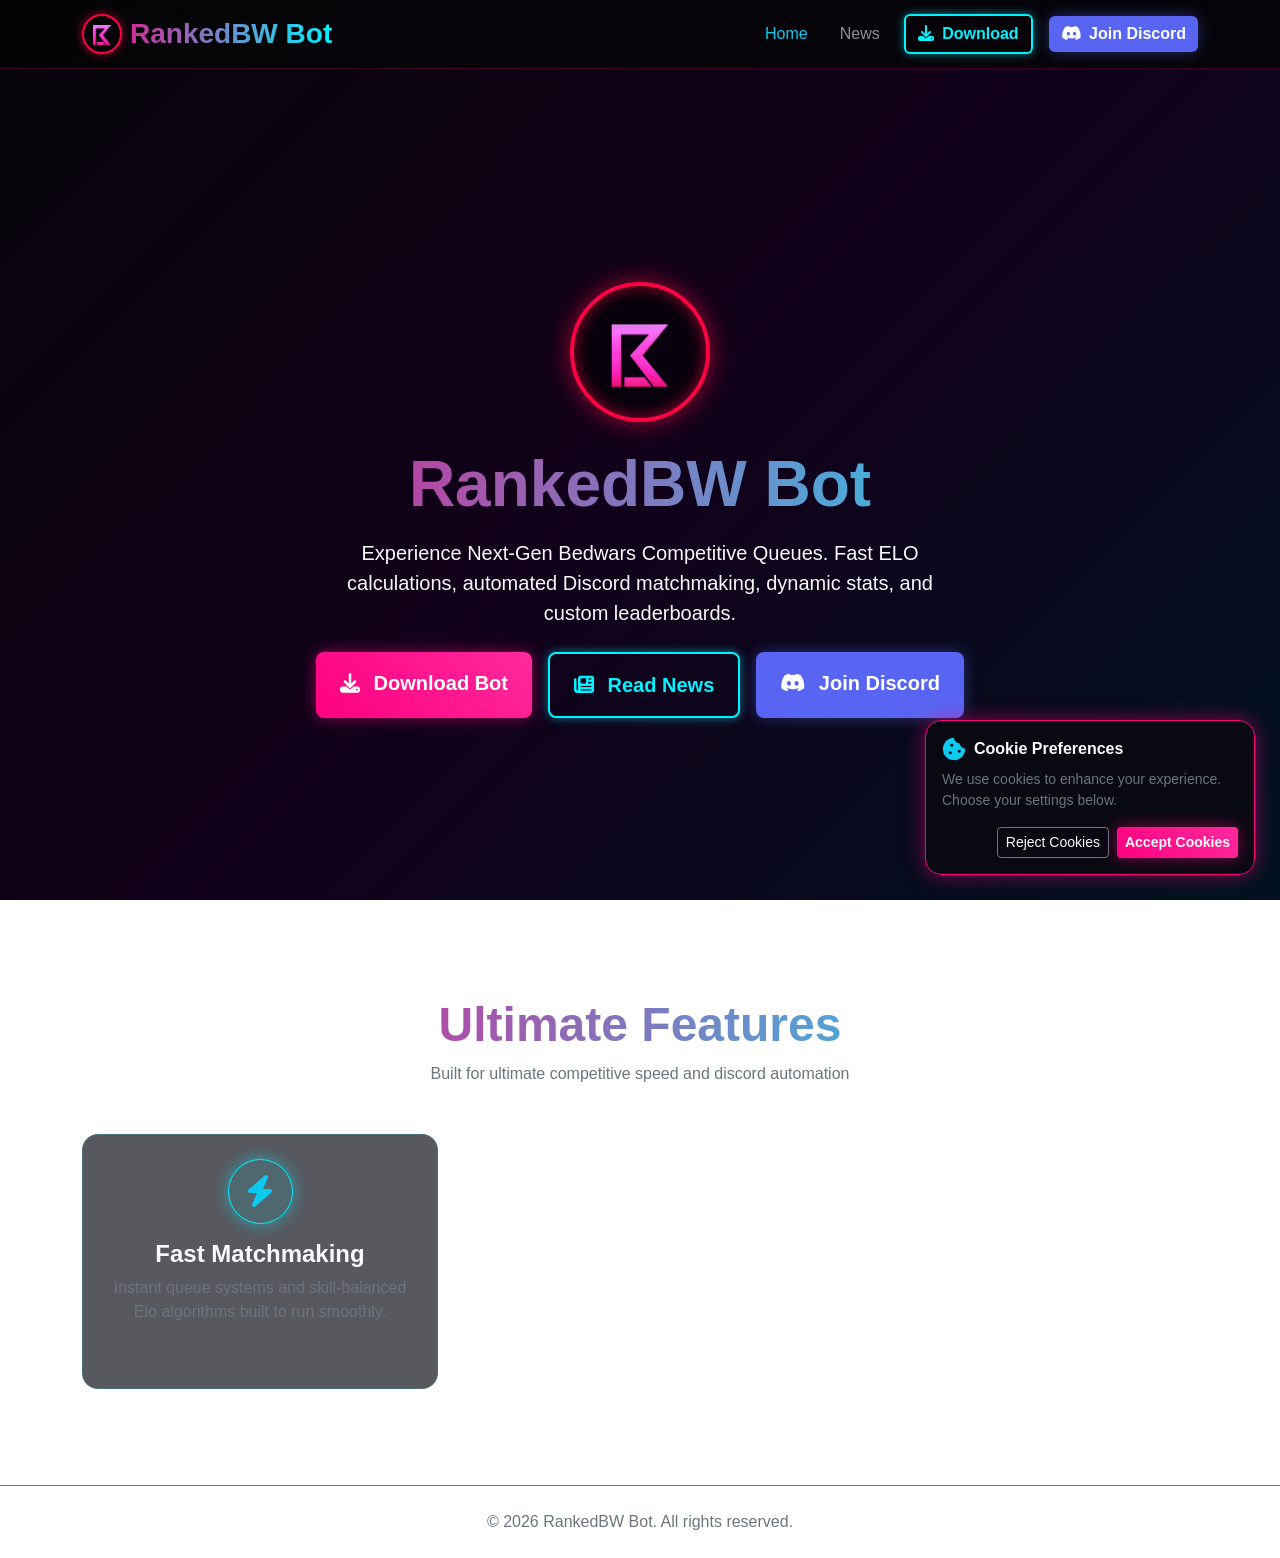
==== index.html @ e1373ba0 "Add files via upload" ====
<!DOCTYPE html>
<html lang="en">
<head>
    <meta charset="UTF-8">
    <meta name="viewport" content="width=device-width, initial-scale=1.0">
    <title>RankedBW Bot | Ultimate Bedwars Matchmaking</title>
    
    <!-- Favicon -->
    <link rel="shortcut icon" href="assets/image/favicon.ico" type="image/x-icon">
    
    <!-- Bootstrap 5 CSS -->
    <link href="https://cdn.jsdelivr.net/npm/bootstrap@5.3.2/dist/css/bootstrap.min.css" rel="stylesheet">
    <!-- Font Awesome Icons -->
    <link rel="stylesheet" href="https://cdnjs.cloudflare.com/ajax/libs/font-awesome/6.4.0/css/all.min.css">
    <!-- Custom CSS -->
    <link rel="stylesheet" href="assets/css/style.css">
</head>
<body>

    <!-- Navbar -->
    <nav class="navbar navbar-expand-lg navbar-dark fixed-top glass-nav">
        <div class="container">
            <a class="navbar-brand fw-bold fs-3 d-flex align-items-center gradient-text" href="index.html">
                <img src="assets/image/logo.png" alt="RankedBW Logo" class="nav-logo me-2">
                RankedBW Bot
            </a>
            <button class="navbar-toggler" type="button" data-bs-toggle="collapse" data-bs-target="#navbarNav">
                <span class="navbar-toggler-icon"></span>
            </button>
            <div class="collapse navbar-collapse" id="navbarNav">
                <ul class="navbar-nav ms-auto align-items-center">
                    <li class="nav-item me-3">
                        <a class="nav-link active text-info" href="index.html">Home</a>
                    </li>
                    <li class="nav-item me-3">
                        <a class="nav-link" href="news.html">News</a>
                    </li>
                    <li class="nav-item me-3">
                        <a class="btn btn-outline-aqua fw-bold" href="download.html">
                            <i class="fa-solid fa-download me-1"></i> Download
                        </a>
                    </li>
                    <li class="nav-item">
                        <a class="btn btn-discord fw-bold" href="https://discord.gg/k9mNxFaWwW" target="_blank">
                            <i class="fa-brands fa-discord me-1"></i> Join Discord
                        </a>
                    </li>
                </ul>
            </div>
        </div>
    </nav>

    <!-- Hero Section -->
    <header class="hero-section d-flex align-items-center">
        <div class="container text-center">
            
            <!-- Red Circle Wrapper around Logo -->
            <div class="red-circle-avatar floating-anim mb-4 animate-on-scroll">
                <img src="assets/image/logo.png" alt="RankedBW Avatar">
            </div>

            <h1 class="display-3 fw-bold mb-3 gradient-text animate-on-scroll">
                RankedBW Bot
            </h1>
            <p class="lead text-light mb-4 mx-auto animate-on-scroll" style="max-width: 650px;">
                Experience Next-Gen Bedwars Competitive Queues. Fast ELO calculations, automated Discord matchmaking, dynamic stats, and custom leaderboards.
            </p>
            <div class="d-flex justify-content-center gap-3 animate-on-scroll">
                <a href="download.html" class="btn btn-pink btn-lg fw-bold px-4 py-3">
                    <i class="fa-solid fa-download me-2"></i> Download Bot
                </a>
                <a href="news.html" class="btn btn-outline-aqua btn-lg fw-bold px-4 py-3">
                    <i class="fa-solid fa-newspaper me-2"></i> Read News
                </a>
                <a href="https://discord.gg/k9mNxFaWwW" target="_blank" class="btn btn-discord btn-lg fw-bold px-4 py-3">
                    <i class="fa-brands fa-discord me-2"></i> Join Discord
                </a>
            </div>
        </div>
    </header>

    <!-- Features Section -->
    <section class="py-5">
        <div class="container py-5">
            <div class="text-center mb-5 animate-on-scroll">
                <h2 class="fw-bold gradient-text display-5">Ultimate Features</h2>
                <p class="text-secondary">Built for ultimate competitive speed and discord automation</p>
            </div>

            <div class="row g-4">
                <div class="col-md-4 animate-on-scroll">
                    <div class="card feature-card h-100 p-4 text-center">
                        <div class="icon-box-neon mb-3 mx-auto">
                            <i class="fa-solid fa-bolt fs-2 text-info"></i>
                        </div>
                        <h4 class="fw-bold text-light">Fast Matchmaking</h4>
                        <p class="text-secondary">Instant queue systems and skill-balanced Elo algorithms built to run smoothly.</p>
                    </div>
                </div>

                <div class="col-md-4 animate-on-scroll">
                    <div class="card feature-card h-100 p-4 text-center">
                        <div class="icon-box-neon mb-3 mx-auto">
                            <i class="fa-solid fa-trophy fs-2 text-info"></i>
                        </div>
                        <h4 class="fw-bold text-light">ELO & Rankings</h4>
                        <p class="text-secondary">Automated MMR calculations, tier divisions, win streak tracker, and live leaderboards.</p>
                    </div>
                </div>

                <div class="col-md-4 animate-on-scroll">
                    <div class="card feature-card h-100 p-4 text-center">
                        <div class="icon-box-neon mb-3 mx-auto">
                            <i class="fa-brands fa-discord fs-2 text-info"></i>
                        </div>
                        <h4 class="fw-bold text-light">Discord Bot Integration</h4>
                        <p class="text-secondary">Sync roles automatically with player Elo tiers, channel creation, and match reports.</p>
                    </div>
                </div>
            </div>
        </div>
    </section>

    <!-- Footer -->
    <footer class="py-4 text-center text-secondary border-top border-secondary">
        <div class="container">
            <p class="mb-0">&copy; 2026 RankedBW Bot. All rights reserved.</p>
        </div>
    </footer>

    <!-- Bottom Right Cookie Banner -->
    <div id="cookieBanner" class="cookie-card p-3">
        <div class="d-flex align-items-center mb-2">
            <i class="fa-solid fa-cookie-bite text-info fs-4 me-2"></i>
            <h6 class="mb-0 fw-bold text-light">Cookie Preferences</h6>
        </div>
        <p class="small text-secondary mb-3">
            We use cookies to enhance your experience. Choose your settings below.
        </p>
        <div class="d-flex justify-content-end gap-2">
            <button id="rejectCookies" class="btn btn-sm btn-outline-secondary text-light">Reject Cookies</button>
            <button id="acceptCookies" class="btn btn-sm btn-pink fw-bold">Accept Cookies</button>
        </div>
    </div>

    <!-- Scripts -->
    <script src="https://cdn.jsdelivr.net/npm/bootstrap@5.3.2/dist/js/bootstrap.bundle.min.js"></script>
    <script src="assets/js/script.js"></script>
</body>
</html>
---- assets/css/style.css ----
/* Color Palette: Pink (#ff007f), Aqua (#00f3ff), Black Gradient */
:root {
    --bg-black: #050508;
    --card-bg: rgba(18, 18, 28, 0.7);
    --pink-neon: #ff007f;
    --pink-glow: rgba(255, 0, 127, 0.5);
    --aqua-neon: #00f3ff;
    --aqua-glow: rgba(0, 243, 255, 0.5);
    --red-circle: #ff0044;
    --red-glow: rgba(255, 0, 68, 0.6);
    --discord-blue: #5865F2;
    --discord-hover: #4752c4;
}

body {
    background: linear-gradient(135deg, #050508 0%, #12001a 50%, #00121f 100%);
    background-attachment: fixed;
    color: #ffffff;
    font-family: 'Segoe UI', Tahoma, Geneva, Verdana, sans-serif;
    overflow-x: hidden;
}

/* Glassmorphism Navbar */
.glass-nav {
    background: rgba(5, 5, 8, 0.85);
    backdrop-filter: blur(12px);
    border-bottom: 1px solid rgba(255, 0, 127, 0.2);
}

.nav-logo {
    width: 40px;
    height: 40px;
    object-fit: contain;
    border-radius: 50%;
    border: 2px solid var(--red-circle);
    box-shadow: 0 0 10px var(--red-glow);
}

/* Red Circle Logo Container */
.red-circle-avatar {
    width: 140px;
    height: 140px;
    border-radius: 50%;
    border: 4px solid var(--red-circle);
    box-shadow: 0 0 25px var(--red-glow), inset 0 0 15px var(--red-glow);
    display: flex;
    align-items: center;
    justify-content: center;
    margin: 0 auto;
    background: rgba(0, 0, 0, 0.5);
    animation: pulse-red 2.5s infinite ease-in-out;
}

.red-circle-avatar img {
    width: 85%;
    height: 85%;
    object-fit: contain;
    border-radius: 50%;
}

/* Gradient Text */
.gradient-text {
    background: linear-gradient(90deg, var(--pink-neon), var(--aqua-neon), var(--pink-neon));
    background-size: 200% auto;
    -webkit-background-clip: text;
    -webkit-text-fill-color: transparent;
    animation: gradient-shift 4s linear infinite;
}

/* Cyber Neon Buttons */
.btn-pink {
    background: linear-gradient(45deg, var(--pink-neon), #ff2a9d);
    color: #fff;
    border: none;
    box-shadow: 0 0 15px var(--pink-glow);
    transition: all 0.3s ease;
}

.btn-pink:hover {
    color: #fff;
    transform: translateY(-3px);
    box-shadow: 0 0 25px var(--pink-neon);
}

.btn-outline-aqua {
    border: 2px solid var(--aqua-neon);
    color: var(--aqua-neon);
    background: transparent;
    box-shadow: 0 0 10px var(--aqua-glow);
    transition: all 0.3s ease;
}

.btn-outline-aqua:hover {
    background: var(--aqua-neon);
    color: #000;
    box-shadow: 0 0 20px var(--aqua-neon);
    transform: translateY(-3px);
}

.btn-discord {
    background-color: var(--discord-blue);
    color: #fff;
    border: none;
    box-shadow: 0 0 15px rgba(88, 101, 242, 0.4);
    transition: all 0.3s ease;
}

.btn-discord:hover {
    background-color: var(--discord-hover);
    color: #fff;
    transform: translateY(-3px);
    box-shadow: 0 0 25px var(--discord-blue);
}

/* Feature Cards */
.feature-card {
    background: var(--card-bg);
    border: 1px solid rgba(0, 243, 255, 0.15);
    border-radius: 16px;
    backdrop-filter: blur(10px);
    transition: all 0.4s cubic-bezier(0.175, 0.885, 0.32, 1.275);
}

.feature-card:hover {
    transform: translateY(-10px) scale(1.02);
    border-color: var(--pink-neon);
    box-shadow: 0 15px 30px var(--pink-glow);
}

.icon-box-neon {
    width: 65px;
    height: 65px;
    border-radius: 50%;
    display: flex;
    align-items: center;
    justify-content: center;
    background: rgba(0, 243, 255, 0.1);
    border: 1px solid var(--aqua-neon);
    box-shadow: 0 0 15px var(--aqua-glow);
}

/* Hero Floating Animation */
.hero-section {
    min-height: 100vh;
    padding-top: 100px;
    position: relative;
}

.floating-anim {
    animation: float 4s ease-in-out infinite;
}

/* Bottom Right Cookie Banner */
.cookie-card {
    position: fixed;
    bottom: 25px;
    right: 25px;
    width: 330px;
    background: rgba(10, 10, 18, 0.95);
    border: 1px solid var(--pink-neon);
    border-radius: 16px;
    z-index: 9999;
    box-shadow: 0 0 20px var(--pink-glow);
    opacity: 0;
    transform: translateY(30px) scale(0.9);
    transition: all 0.5s cubic-bezier(0.68, -0.55, 0.265, 1.55);
}

.cookie-card.show {
    opacity: 1;
    transform: translateY(0) scale(1);
}

/* Keyframe Animations */
@keyframes float {
    0%, 100% { transform: translateY(0px); }
    50% { transform: translateY(-15px); }
}

@keyframes pulse-red {
    0%, 100% { box-shadow: 0 0 20px var(--red-glow), inset 0 0 10px var(--red-glow); }
    50% { box-shadow: 0 0 35px var(--red-circle), inset 0 0 20px var(--red-circle); }
}

@keyframes gradient-shift {
    0% { background-position: 0% 50%; }
    100% { background-position: 200% 50%; }
}

/* Scroll Animations */
.animate-on-scroll {
    opacity: 0;
    transform: translateY(40px) scale(0.95);
    transition: opacity 0.8s ease-out, transform 0.8s cubic-bezier(0.25, 1, 0.5, 1);
}

.animate-on-scroll.animated {
    opacity: 1;
    transform: translateY(0) scale(1);
}
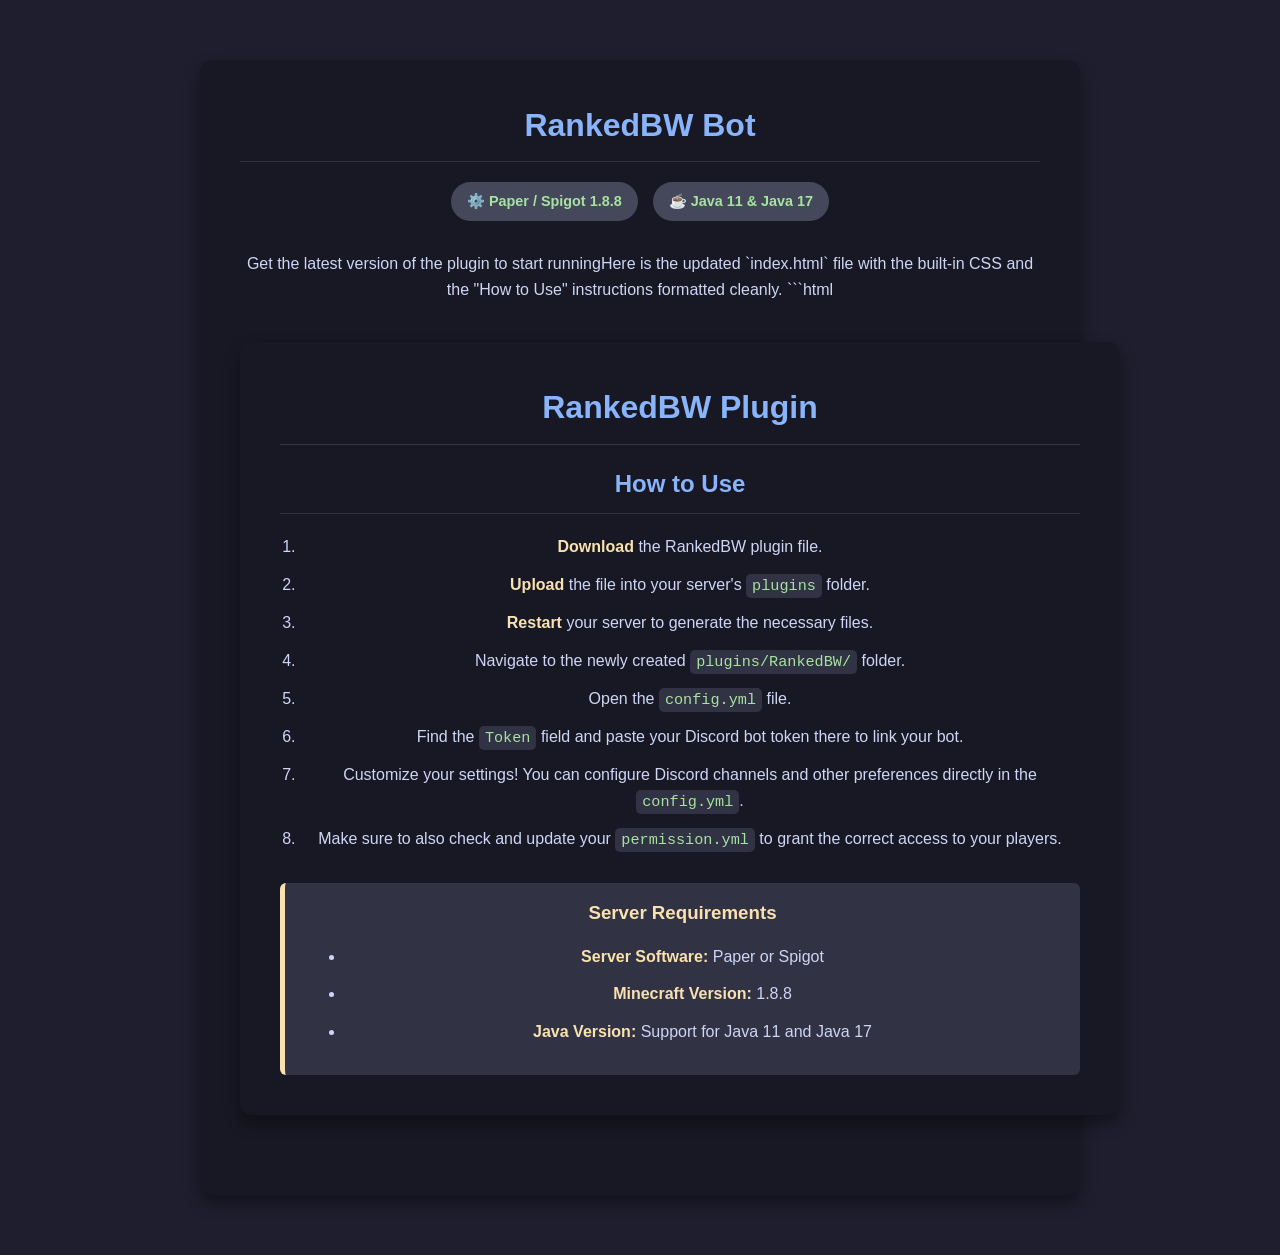
==== commit 55f37a4a: "Update index.html" ====
--- a/index.html
+++ b/index.html
@@ -3,148 +3,211 @@
 <head>
     <meta charset="UTF-8">
     <meta name="viewport" content="width=device-width, initial-scale=1.0">
-    <title>RankedBW Bot | Ultimate Bedwars Matchmaking</title>
+    <title>RankedBW Bot | Documentation</title>
     
-    <!-- Favicon -->
-    <link rel="shortcut icon" href="assets/image/favicon.ico" type="image/x-icon">
-    
-    <!-- Bootstrap 5 CSS -->
-    <link href="https://cdn.jsdelivr.net/npm/bootstrap@5.3.2/dist/css/bootstrap.min.css" rel="stylesheet">
-    <!-- Font Awesome Icons -->
-    <link rel="stylesheet" href="https://cdnjs.cloudflare.com/ajax/libs/font-awesome/6.4.0/css/all.min.css">
-    <!-- Custom CSS -->
-    <link rel="stylesheet" href="assets/css/style.css">
+    <style>
+        /* Base Styles */
+        body {
+            font-family: 'Segoe UI', Tahoma, Geneva, Verdana, sans-serif;
+            background-color: #1e1e2e;
+            color: #cdd6f4;
+            line-height: 1.6;
+            margin: 0;
+            padding: 0;
+        }
+
+        .container {
+            max-width: 800px;
+            margin: 40px auto;
+            padding: 30px;
+            background-color: #313244;
+            border-radius: 12px;
+            box-shadow: 0 8px 24px rgba(0,0,0,0.3);
+        }
+
+        /* Typography */
+        h1, h2, h3 {
+            color: #89b4fa;
+            margin-top: 0;
+        }
+
+        h1 {
+            text-align: center;
+            border-bottom: 2px solid #45475a;
+            padding-bottom: 15px;
+            margin-bottom: 30px;
+        }
+
+        /* Compatibility Badges */
+        .badges {
+            display: flex;
+            gap: 15px;
+            justify-content: center;
+            margin-bottom: 30px;
+            flex-wrap: wrap;
+        }
+
+        .badge {
+            background-color: #45475a;
+            padding: 8px 16px;
+            border-radius: 20px;
+            font-size: 0.9em;
+            font-weight: bold;
+            color: #a6e3a1;
+        }
+
+        /* Lists & Steps */
+        ol {
+            padding-left: 20px;
+        }
+
+        li {
+            margin-bottom: 15px;
+        }
+
+        strong {
+            color: #f9e2af;
+        }
+
+        .code-snippet {
+            background-color: #181825;
+            padding: 4px 8px;
+            border-radius: 6px;
+            font-family: monospace;
+            color: #fab387;
+        }
+
+        /* Call to Action */
+        .download-section {
+            text-align: center;
+            margin-bottom: 40px;
+        }
+
+        .btn {
+            display: inline-block;
+            background-color: #89b4fa;
+            color: #11111b;
+            text-decoration: none;
+            padding: 12px 24px;
+            border-radius: 8px;
+            font-weight: bold;
+            font-size: 1.1em;
+            transition: background-color 0.2s ease;
+        }
+
+        .btn:hover {
+            background-color: #74c7ec;
+        }
+
+        /* Notes Section */
+        .note {
+            background-color: #f38ba8;
+            color: #11111b;
+            padding: 15px;
+            border-radius: 8px;
+            margin-top: 20px;
+            font-weight: 500;
+        }
+    </style>
 </head>
 <body>
 
-    <!-- Navbar -->
-    <nav class="navbar navbar-expand-lg navbar-dark fixed-top glass-nav">
-        <div class="container">
-            <a class="navbar-brand fw-bold fs-3 d-flex align-items-center gradient-text" href="index.html">
-                <img src="assets/image/logo.png" alt="RankedBW Logo" class="nav-logo me-2">
-                RankedBW Bot
-            </a>
-            <button class="navbar-toggler" type="button" data-bs-toggle="collapse" data-bs-target="#navbarNav">
-                <span class="navbar-toggler-icon"></span>
-            </button>
-            <div class="collapse navbar-collapse" id="navbarNav">
-                <ul class="navbar-nav ms-auto align-items-center">
-                    <li class="nav-item me-3">
-                        <a class="nav-link active text-info" href="index.html">Home</a>
-                    </li>
-                    <li class="nav-item me-3">
-                        <a class="nav-link" href="news.html">News</a>
-                    </li>
-                    <li class="nav-item me-3">
-                        <a class="btn btn-outline-aqua fw-bold" href="download.html">
-                            <i class="fa-solid fa-download me-1"></i> Download
-                        </a>
-                    </li>
-                    <li class="nav-item">
-                        <a class="btn btn-discord fw-bold" href="https://discord.gg/k9mNxFaWwW" target="_blank">
-                            <i class="fa-brands fa-discord me-1"></i> Join Discord
-                        </a>
-                    </li>
-                </ul>
-            </div>
+    <div class="container">
+        <h1>RankedBW Bot</h1>
+
+        <div class="badges">
+            <div class="badge">⚙️ Paper / Spigot 1.8.8</div>
+            <div class="badge">☕ Java 11 & Java 17</div>
         </div>
-    </nav>
-
-    <!-- Hero Section -->
-    <header class="hero-section d-flex align-items-center">
-        <div class="container text-center">
-            
-            <!-- Red Circle Wrapper around Logo -->
-            <div class="red-circle-avatar floating-anim mb-4 animate-on-scroll">
-                <img src="assets/image/logo.png" alt="RankedBW Avatar">
-            </div>
-
-            <h1 class="display-3 fw-bold mb-3 gradient-text animate-on-scroll">
-                RankedBW Bot
-            </h1>
-            <p class="lead text-light mb-4 mx-auto animate-on-scroll" style="max-width: 650px;">
-                Experience Next-Gen Bedwars Competitive Queues. Fast ELO calculations, automated Discord matchmaking, dynamic stats, and custom leaderboards.
-            </p>
-            <div class="d-flex justify-content-center gap-3 animate-on-scroll">
-                <a href="download.html" class="btn btn-pink btn-lg fw-bold px-4 py-3">
-                    <i class="fa-solid fa-download me-2"></i> Download Bot
-                </a>
-                <a href="news.html" class="btn btn-outline-aqua btn-lg fw-bold px-4 py-3">
-                    <i class="fa-solid fa-newspaper me-2"></i> Read News
-                </a>
-                <a href="https://discord.gg/k9mNxFaWwW" target="_blank" class="btn btn-discord btn-lg fw-bold px-4 py-3">
-                    <i class="fa-brands fa-discord me-2"></i> Join Discord
-                </a>
-            </div>
-        </div>
-    </header>
-
-    <!-- Features Section -->
-    <section class="py-5">
-        <div class="container py-5">
-            <div class="text-center mb-5 animate-on-scroll">
-                <h2 class="fw-bold gradient-text display-5">Ultimate Features</h2>
-                <p class="text-secondary">Built for ultimate competitive speed and discord automation</p>
-            </div>
-
-            <div class="row g-4">
-                <div class="col-md-4 animate-on-scroll">
-                    <div class="card feature-card h-100 p-4 text-center">
-                        <div class="icon-box-neon mb-3 mx-auto">
-                            <i class="fa-solid fa-bolt fs-2 text-info"></i>
-                        </div>
-                        <h4 class="fw-bold text-light">Fast Matchmaking</h4>
-                        <p class="text-secondary">Instant queue systems and skill-balanced Elo algorithms built to run smoothly.</p>
-                    </div>
-                </div>
-
-                <div class="col-md-4 animate-on-scroll">
-                    <div class="card feature-card h-100 p-4 text-center">
-                        <div class="icon-box-neon mb-3 mx-auto">
-                            <i class="fa-solid fa-trophy fs-2 text-info"></i>
-                        </div>
-                        <h4 class="fw-bold text-light">ELO & Rankings</h4>
-                        <p class="text-secondary">Automated MMR calculations, tier divisions, win streak tracker, and live leaderboards.</p>
-                    </div>
-                </div>
-
-                <div class="col-md-4 animate-on-scroll">
-                    <div class="card feature-card h-100 p-4 text-center">
-                        <div class="icon-box-neon mb-3 mx-auto">
-                            <i class="fa-brands fa-discord fs-2 text-info"></i>
-                        </div>
-                        <h4 class="fw-bold text-light">Discord Bot Integration</h4>
-                        <p class="text-secondary">Sync roles automatically with player Elo tiers, channel creation, and match reports.</p>
-                    </div>
-                </div>
-            </div>
-        </div>
-    </section>
-
-    <!-- Footer -->
-    <footer class="py-4 text-center text-secondary border-top border-secondary">
-        <div class="container">
-            <p class="mb-0">&copy; 2026 RankedBW Bot. All rights reserved.</p>
-        </div>
-    </footer>
-
-    <!-- Bottom Right Cookie Banner -->
-    <div id="cookieBanner" class="cookie-card p-3">
-        <div class="d-flex align-items-center mb-2">
-            <i class="fa-solid fa-cookie-bite text-info fs-4 me-2"></i>
-            <h6 class="mb-0 fw-bold text-light">Cookie Preferences</h6>
-        </div>
-        <p class="small text-secondary mb-3">
-            We use cookies to enhance your experience. Choose your settings below.
-        </p>
-        <div class="d-flex justify-content-end gap-2">
-            <button id="rejectCookies" class="btn btn-sm btn-outline-secondary text-light">Reject Cookies</button>
-            <button id="acceptCookies" class="btn btn-sm btn-pink fw-bold">Accept Cookies</button>
+
+        <div class="download-section">
+            <p>Get the latest version of the plugin to start runningHere is the updated `index.html` file with the built-in CSS and the "How to Use" instructions formatted cleanly. 
+
+```html
+<!DOCTYPE html>
+<html lang="en">
+<head>
+    <meta charset="UTF-8">
+    <meta name="viewport" content="width=device-width, initial-scale=1.0">
+    <title>RankedBW Plugin Documentation</title>
+    <style>
+        body {
+            font-family: 'Segoe UI', Tahoma, Geneva, Verdana, sans-serif;
+            background-color: #1e1e2e;
+            color: #cdd6f4;
+            line-height: 1.6;
+            padding: 20px;
+            display: flex;
+            justify-content: center;
+        }
+        .container {
+            background-color: #181825;
+            padding: 40px;
+            border-radius: 12px;
+            box-shadow: 0 8px 16px rgba(0, 0, 0, 0.4);
+            max-width: 800px;
+            width: 100%;
+        }
+        h1, h2 {
+            color: #89b4fa;
+            border-bottom: 1px solid #313244;
+            padding-bottom: 10px;
+            margin-bottom: 20px;
+        }
+        ol {
+            padding-left: 20px;
+        }
+        li {
+            margin-bottom: 12px;
+        }
+        .code-snippet {
+            background-color: #313244;
+            color: #a6e3a1;
+            padding: 3px 6px;
+            border-radius: 5px;
+            font-family: 'Courier New', Courier, monospace;
+            font-size: 0.95em;
+        }
+        .requirements {
+            background-color: #313244;
+            border-left: 5px solid #f9e2af;
+            padding: 15px 20px;
+            margin-top: 30px;
+            border-radius: 6px;
+        }
+        .requirements h3 {
+            margin-top: 0;
+            color: #f9e2af;
+            margin-bottom: 10px;
+        }
+    </style>
+</head>
+<body>
+
+    <div class="container">
+        <h1>RankedBW Plugin</h1>
+        
+        <h2>How to Use</h2>
+        <ol>
+            <li><strong>Download</strong> the RankedBW plugin file.</li>
+            <li><strong>Upload</strong> the file into your server's <span class="code-snippet">plugins</span> folder.</li>
+            <li><strong>Restart</strong> your server to generate the necessary files.</li>
+            <li>Navigate to the newly created <span class="code-snippet">plugins/RankedBW/</span> folder.</li>
+            <li>Open the <span class="code-snippet">config.yml</span> file.</li>
+            <li>Find the <span class="code-snippet">Token</span> field and paste your Discord bot token there to link your bot.</li>
+            <li>Customize your settings! You can configure Discord channels and other preferences directly in the <span class="code-snippet">config.yml</span>.</li>
+            <li>Make sure to also check and update your <span class="code-snippet">permission.yml</span> to grant the correct access to your players.</li>
+        </ol>
+
+        <div class="requirements">
+            <h3>Server Requirements</h3>
+            <ul>
+                <li><strong>Server Software:</strong> Paper or Spigot</li>
+                <li><strong>Minecraft Version:</strong> 1.8.8</li>
+                <li><strong>Java Version:</strong> Support for Java 11 and Java 17</li>
+            </ul>
         </div>
     </div>
 
-    <!-- Scripts -->
-    <script src="https://cdn.jsdelivr.net/npm/bootstrap@5.3.2/dist/js/bootstrap.bundle.min.js"></script>
-    <script src="assets/js/script.js"></script>
 </body>
-</html>+</html>
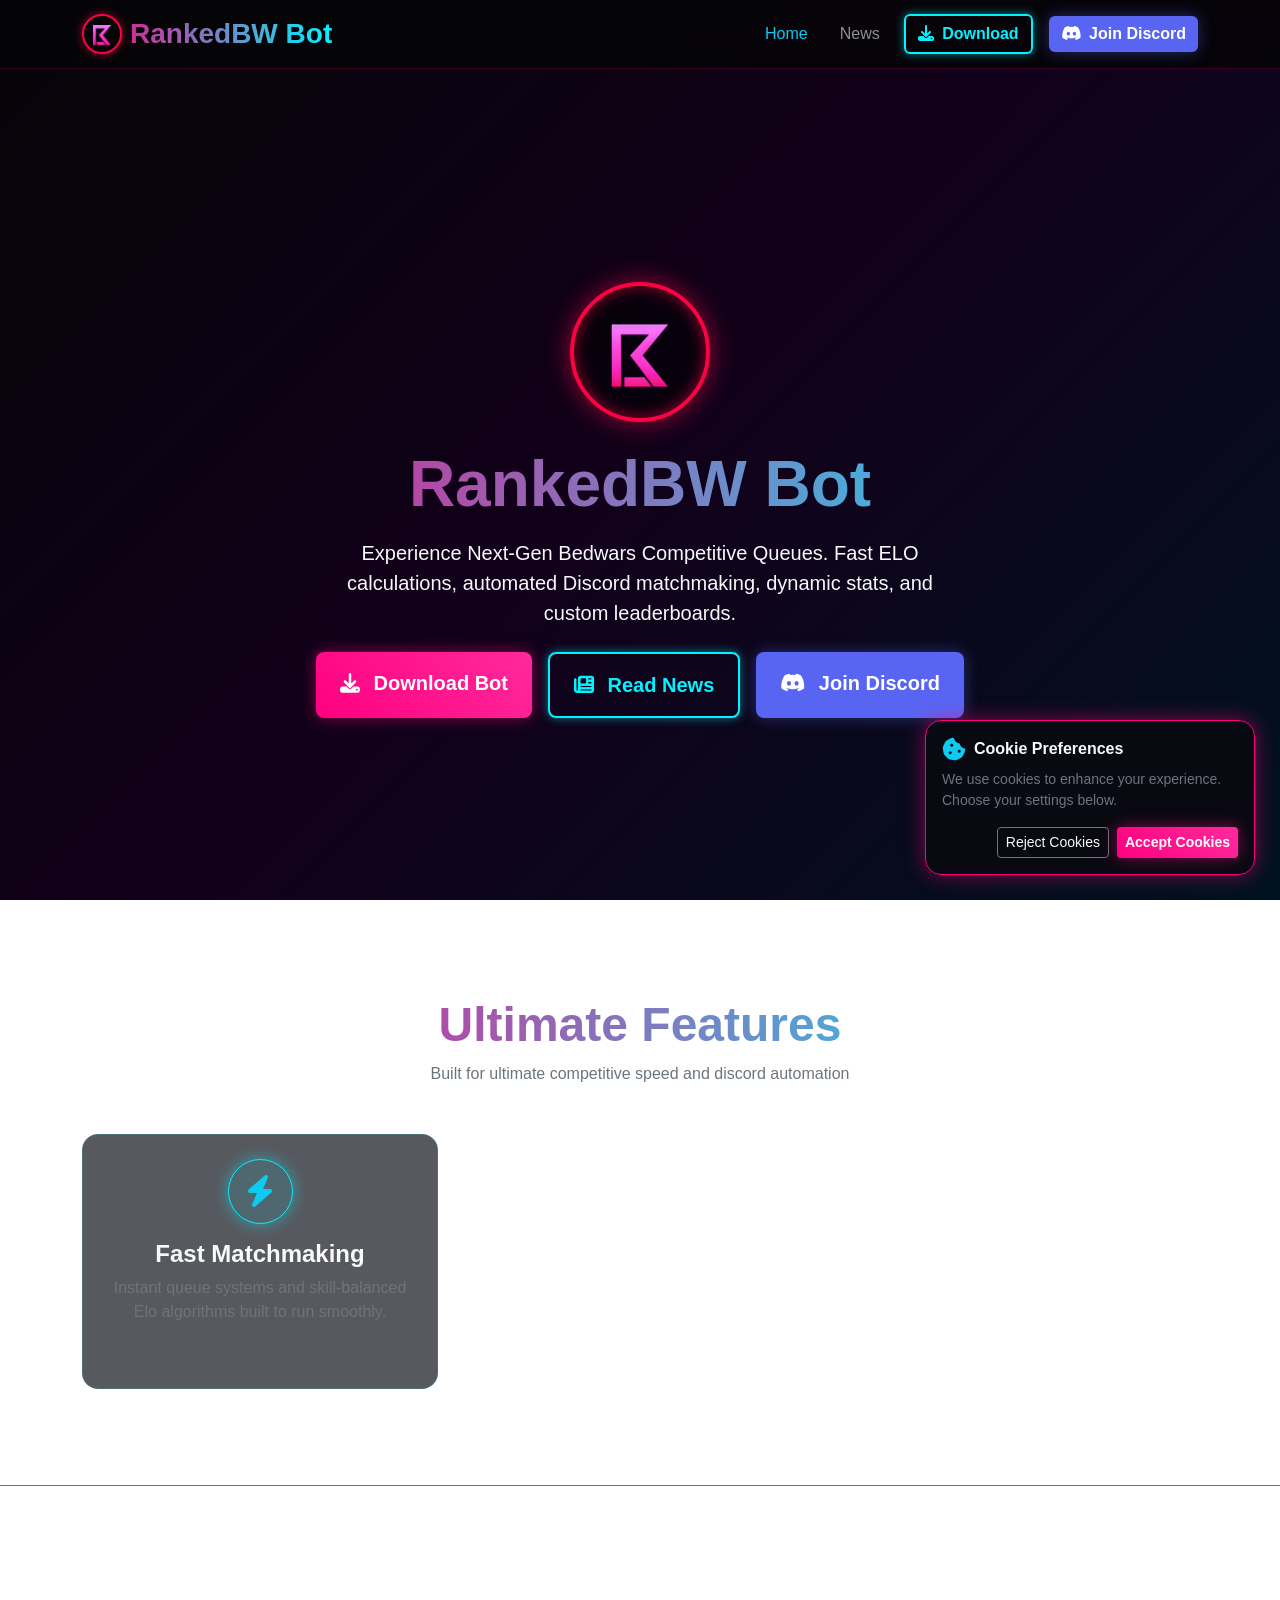
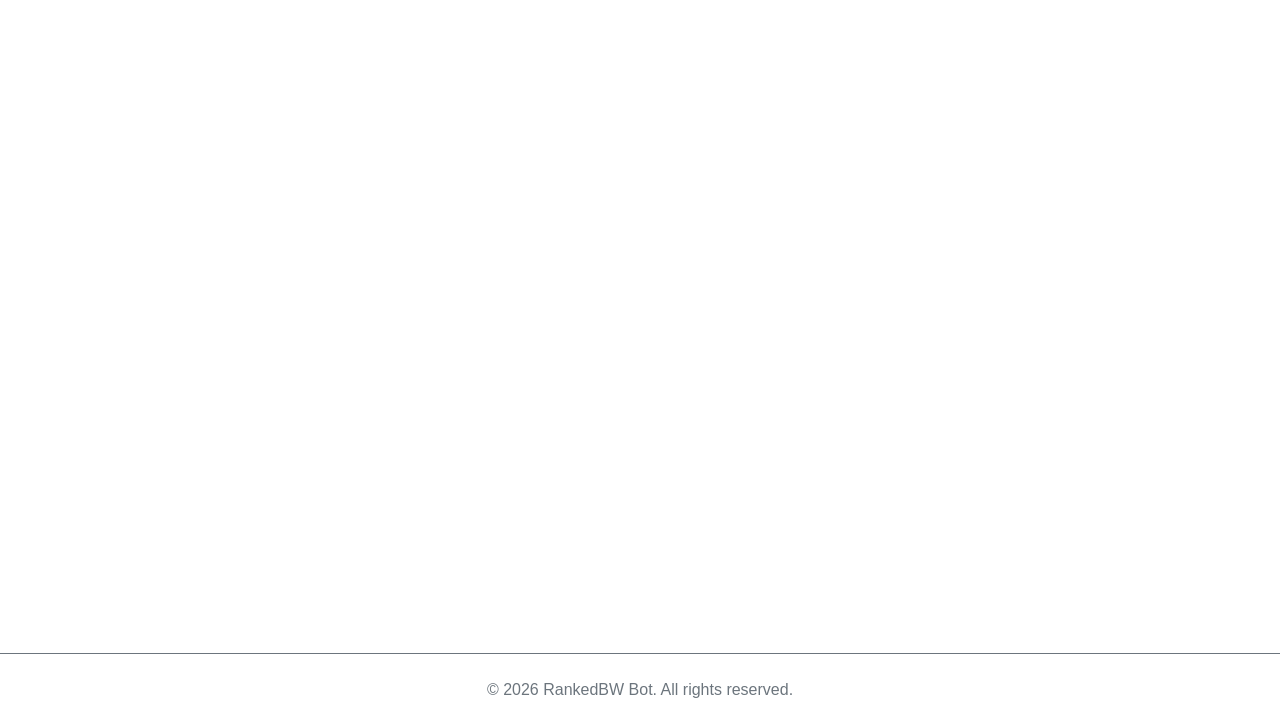
==== commit b3bf6bc8: "Update index.html" ====
--- a/index.html
+++ b/index.html
@@ -3,211 +3,230 @@
 <head>
     <meta charset="UTF-8">
     <meta name="viewport" content="width=device-width, initial-scale=1.0">
-    <title>RankedBW Bot | Documentation</title>
+    <title>RankedBW Bot | Ultimate Bedwars Matchmaking</title>
     
-    <style>
-        /* Base Styles */
-        body {
-            font-family: 'Segoe UI', Tahoma, Geneva, Verdana, sans-serif;
-            background-color: #1e1e2e;
-            color: #cdd6f4;
-            line-height: 1.6;
-            margin: 0;
-            padding: 0;
-        }
-
-        .container {
-            max-width: 800px;
-            margin: 40px auto;
-            padding: 30px;
-            background-color: #313244;
-            border-radius: 12px;
-            box-shadow: 0 8px 24px rgba(0,0,0,0.3);
-        }
-
-        /* Typography */
-        h1, h2, h3 {
-            color: #89b4fa;
-            margin-top: 0;
-        }
-
-        h1 {
-            text-align: center;
-            border-bottom: 2px solid #45475a;
-            padding-bottom: 15px;
-            margin-bottom: 30px;
-        }
-
-        /* Compatibility Badges */
-        .badges {
-            display: flex;
-            gap: 15px;
-            justify-content: center;
-            margin-bottom: 30px;
-            flex-wrap: wrap;
-        }
-
-        .badge {
-            background-color: #45475a;
-            padding: 8px 16px;
-            border-radius: 20px;
-            font-size: 0.9em;
-            font-weight: bold;
-            color: #a6e3a1;
-        }
-
-        /* Lists & Steps */
-        ol {
-            padding-left: 20px;
-        }
-
-        li {
-            margin-bottom: 15px;
-        }
-
-        strong {
-            color: #f9e2af;
-        }
-
-        .code-snippet {
-            background-color: #181825;
-            padding: 4px 8px;
-            border-radius: 6px;
-            font-family: monospace;
-            color: #fab387;
-        }
-
-        /* Call to Action */
-        .download-section {
-            text-align: center;
-            margin-bottom: 40px;
-        }
-
-        .btn {
-            display: inline-block;
-            background-color: #89b4fa;
-            color: #11111b;
-            text-decoration: none;
-            padding: 12px 24px;
-            border-radius: 8px;
-            font-weight: bold;
-            font-size: 1.1em;
-            transition: background-color 0.2s ease;
-        }
-
-        .btn:hover {
-            background-color: #74c7ec;
-        }
-
-        /* Notes Section */
-        .note {
-            background-color: #f38ba8;
-            color: #11111b;
-            padding: 15px;
-            border-radius: 8px;
-            margin-top: 20px;
-            font-weight: 500;
-        }
-    </style>
+    <!-- Favicon -->
+    <link rel="shortcut icon" href="assets/image/favicon.ico" type="image/x-icon">
+    
+    <!-- Bootstrap 5 CSS -->
+    <link href="https://cdn.jsdelivr.net/npm/bootstrap@5.3.2/dist/css/bootstrap.min.css" rel="stylesheet">
+    <!-- Font Awesome Icons -->
+    <link rel="stylesheet" href="https://cdnjs.cloudflare.com/ajax/libs/font-awesome/6.4.0/css/all.min.css">
+    <!-- Custom CSS -->
+    <link rel="stylesheet" href="assets/css/style.css">
 </head>
 <body>
 
-    <div class="container">
-        <h1>RankedBW Bot</h1>
-
-        <div class="badges">
-            <div class="badge">⚙️ Paper / Spigot 1.8.8</div>
-            <div class="badge">☕ Java 11 & Java 17</div>
-        </div>
-
-        <div class="download-section">
-            <p>Get the latest version of the plugin to start runningHere is the updated `index.html` file with the built-in CSS and the "How to Use" instructions formatted cleanly. 
-
-```html
-<!DOCTYPE html>
-<html lang="en">
-<head>
-    <meta charset="UTF-8">
-    <meta name="viewport" content="width=device-width, initial-scale=1.0">
-    <title>RankedBW Plugin Documentation</title>
-    <style>
-        body {
-            font-family: 'Segoe UI', Tahoma, Geneva, Verdana, sans-serif;
-            background-color: #1e1e2e;
-            color: #cdd6f4;
-            line-height: 1.6;
-            padding: 20px;
-            display: flex;
-            justify-content: center;
-        }
-        .container {
-            background-color: #181825;
-            padding: 40px;
-            border-radius: 12px;
-            box-shadow: 0 8px 16px rgba(0, 0, 0, 0.4);
-            max-width: 800px;
-            width: 100%;
-        }
-        h1, h2 {
-            color: #89b4fa;
-            border-bottom: 1px solid #313244;
-            padding-bottom: 10px;
-            margin-bottom: 20px;
-        }
-        ol {
-            padding-left: 20px;
-        }
-        li {
-            margin-bottom: 12px;
-        }
-        .code-snippet {
-            background-color: #313244;
-            color: #a6e3a1;
-            padding: 3px 6px;
-            border-radius: 5px;
-            font-family: 'Courier New', Courier, monospace;
-            font-size: 0.95em;
-        }
-        .requirements {
-            background-color: #313244;
-            border-left: 5px solid #f9e2af;
-            padding: 15px 20px;
-            margin-top: 30px;
-            border-radius: 6px;
-        }
-        .requirements h3 {
-            margin-top: 0;
-            color: #f9e2af;
-            margin-bottom: 10px;
-        }
-    </style>
-</head>
-<body>
-
-    <div class="container">
-        <h1>RankedBW Plugin</h1>
-        
-        <h2>How to Use</h2>
-        <ol>
-            <li><strong>Download</strong> the RankedBW plugin file.</li>
-            <li><strong>Upload</strong> the file into your server's <span class="code-snippet">plugins</span> folder.</li>
-            <li><strong>Restart</strong> your server to generate the necessary files.</li>
-            <li>Navigate to the newly created <span class="code-snippet">plugins/RankedBW/</span> folder.</li>
-            <li>Open the <span class="code-snippet">config.yml</span> file.</li>
-            <li>Find the <span class="code-snippet">Token</span> field and paste your Discord bot token there to link your bot.</li>
-            <li>Customize your settings! You can configure Discord channels and other preferences directly in the <span class="code-snippet">config.yml</span>.</li>
-            <li>Make sure to also check and update your <span class="code-snippet">permission.yml</span> to grant the correct access to your players.</li>
-        </ol>
-
-        <div class="requirements">
-            <h3>Server Requirements</h3>
-            <ul>
-                <li><strong>Server Software:</strong> Paper or Spigot</li>
-                <li><strong>Minecraft Version:</strong> 1.8.8</li>
-                <li><strong>Java Version:</strong> Support for Java 11 and Java 17</li>
-            </ul>
+    <!-- Navbar -->
+    <nav class="navbar navbar-expand-lg navbar-dark fixed-top glass-nav">
+        <div class="container">
+            <a class="navbar-brand fw-bold fs-3 d-flex align-items-center gradient-text" href="index.html">
+                <img src="assets/image/logo.png" alt="RankedBW Logo" class="nav-logo me-2">
+                RankedBW Bot
+            </a>
+            <button class="navbar-toggler" type="button" data-bs-toggle="collapse" data-bs-target="#navbarNav">
+                <span class="navbar-toggler-icon"></span>
+            </button>
+            <div class="collapse navbar-collapse" id="navbarNav">
+                <ul class="navbar-nav ms-auto align-items-center">
+                    <li class="nav-item me-3">
+                        <a class="nav-link active text-info" href="index.html">Home</a>
+                    </li>
+                    <li class="nav-item me-3">
+                        <a class="nav-link" href="news.html">News</a>
+                    </li>
+                    <li class="nav-item me-3">
+                        <a class="btn btn-outline-aqua fw-bold" href="download.html">
+                            <i class="fa-solid fa-download me-1"></i> Download
+                        </a>
+                    </li>
+                    <li class="nav-item">
+                        <a class="btn btn-discord fw-bold" href="https://discord.gg/k9mNxFaWwW" target="_blank">
+                            <i class="fa-brands fa-discord me-1"></i> Join Discord
+                        </a>
+                    </li>
+                </ul>
+            </div>
+        </div>
+    </nav>
+
+    <!-- Hero Section -->
+    <header class="hero-section d-flex align-items-center">
+        <div class="container text-center">
+            
+            <!-- Red Circle Wrapper around Logo -->
+            <div class="red-circle-avatar floating-anim mb-4 animate-on-scroll">
+                <img src="assets/image/logo.png" alt="RankedBW Avatar">
+            </div>
+
+            <h1 class="display-3 fw-bold mb-3 gradient-text animate-on-scroll">
+                RankedBW Bot
+            </h1>
+            <p class="lead text-light mb-4 mx-auto animate-on-scroll" style="max-width: 650px;">
+                Experience Next-Gen Bedwars Competitive Queues. Fast ELO calculations, automated Discord matchmaking, dynamic stats, and custom leaderboards.
+            </p>
+            <div class="d-flex justify-content-center gap-3 animate-on-scroll">
+                <a href="download.html" class="btn btn-pink btn-lg fw-bold px-4 py-3">
+                    <i class="fa-solid fa-download me-2"></i> Download Bot
+                </a>
+                <a href="news.html" class="btn btn-outline-aqua btn-lg fw-bold px-4 py-3">
+                    <i class="fa-solid fa-newspaper me-2"></i> Read News
+                </a>
+                <a href="https://discord.gg/k9mNxFaWwW" target="_blank" class="btn btn-discord btn-lg fw-bold px-4 py-3">
+                    <i class="fa-brands fa-discord me-2"></i> Join Discord
+                </a>
+            </div>
+        </div>
+    </header>
+
+    <!-- Features Section -->
+    <section class="py-5">
+        <div class="container py-5">
+            <div class="text-center mb-5 animate-on-scroll">
+                <h2 class="fw-bold gradient-text display-5">Ultimate Features</h2>
+                <p class="text-secondary">Built for ultimate competitive speed and discord automation</p>
+            </div>
+
+            <div class="row g-4">
+                <div class="col-md-4 animate-on-scroll">
+                    <div class="card feature-card h-100 p-4 text-center">
+                        <div class="icon-box-neon mb-3 mx-auto">
+                            <i class="fa-solid fa-bolt fs-2 text-info"></i>
+                        </div>
+                        <h4 class="fw-bold text-light">Fast Matchmaking</h4>
+                        <p class="text-secondary">Instant queue systems and skill-balanced Elo algorithms built to run smoothly.</p>
+                    </div>
+                </div>
+
+                <div class="col-md-4 animate-on-scroll">
+                    <div class="card feature-card h-100 p-4 text-center">
+                        <div class="icon-box-neon mb-3 mx-auto">
+                            <i class="fa-solid fa-trophy fs-2 text-info"></i>
+                        </div>
+                        <h4 class="fw-bold text-light">ELO & Rankings</h4>
+                        <p class="text-secondary">Automated MMR calculations, tier divisions, win streak tracker, and live leaderboards.</p>
+                    </div>
+                </div>
+
+                <div class="col-md-4 animate-on-scroll">
+                    <div class="card feature-card h-100 p-4 text-center">
+                        <div class="icon-box-neon mb-3 mx-auto">
+                            <i class="fa-brands fa-discord fs-2 text-info"></i>
+                        </div>
+                        <h4 class="fw-bold text-light">Discord Bot Integration</h4>
+                        <p class="text-secondary">Sync roles automatically with player Elo tiers, channel creation, and match reports.</p>
+                    </div>
+                </div>
+            </div>
+        </div>
+    </section>
+
+    <!-- How to Use / Setup Guide Section -->
+    <section class="py-5 border-top border-secondary">
+        <div class="container py-5">
+            <div class="text-center mb-5 animate-on-scroll">
+                <h2 class="fw-bold gradient-text display-5">How to Setup & Use</h2>
+                <p class="text-secondary">Quick installation and setup guide for server owners</p>
+                
+                <!-- Server & Java Compatibility Badges -->
+                <div class="d-flex justify-content-center gap-2 flex-wrap mt-3">
+                    <span class="badge bg-secondary px-3 py-2 fs-6 border border-info text-info">
+                        <i class="fa-solid fa-server me-1"></i> Paper / Spigot 1.8.8
+                    </span>
+                    <span class="badge bg-secondary px-3 py-2 fs-6 border border-warning text-warning">
+                        <i class="fa-brands fa-java me-1"></i> Java 11 & Java 17 Supported
+                    </span>
+                </div>
+            </div>
+
+            <div class="row justify-content-center">
+                <div class="col-lg-10 animate-on-scroll">
+                    <div class="card feature-card p-4 p-md-5">
+                        <div class="row g-4">
+                            <!-- Step 1 -->
+                            <div class="col-md-6 d-flex">
+                                <div class="badge bg-info text-dark rounded-circle fs-5 px-3 py-2 me-3 h-auto align-self-start">1</div>
+                                <div>
+                                    <h5 class="fw-bold text-light">Download the Plugin</h5>
+                                    <p class="text-secondary mb-0">Download the <code class="text-info">rankedbw-bot-1.0.jar</code> plugin file directly from our website.</p>
+                                </div>
+                            </div>
+
+                            <!-- Step 2 -->
+                            <div class="col-md-6 d-flex">
+                                <div class="badge bg-info text-dark rounded-circle fs-5 px-3 py-2 me-3 h-auto align-self-start">2</div>
+                                <div>
+                                    <h5 class="fw-bold text-light">Upload & Restart</h5>
+                                    <p class="text-secondary mb-0">Upload the JAR file into your Minecraft server's <code class="text-info">/plugins/</code> directory and restart your server.</p>
+                                </div>
+                            </div>
+
+                            <!-- Step 3 -->
+                            <div class="col-md-6 d-flex">
+                                <div class="badge bg-info text-dark rounded-circle fs-5 px-3 py-2 me-3 h-auto align-self-start">3</div>
+                                <div>
+                                    <h5 class="fw-bold text-light">Locate Plugin Folder</h5>
+                                    <p class="text-secondary mb-0">After server restart, open the newly generated <code class="text-info">/plugins/RankedBW/</code> folder.</p>
+                                </div>
+                            </div>
+
+                            <!-- Step 4 -->
+                            <div class="col-md-6 d-flex">
+                                <div class="badge bg-info text-dark rounded-circle fs-5 px-3 py-2 me-3 h-auto align-self-start">4</div>
+                                <div>
+                                    <h5 class="fw-bold text-light">Set Discord Token</h5>
+                                    <p class="text-secondary mb-0">Open <code class="text-info">config.yml</code>, locate the <code class="text-info">Token:</code> field, and paste your Discord bot token.</p>
+                                </div>
+                            </div>
+
+                            <!-- Step 5 -->
+                            <div class="col-md-6 d-flex">
+                                <div class="badge bg-info text-dark rounded-circle fs-5 px-3 py-2 me-3 h-auto align-self-start">5</div>
+                                <div>
+                                    <h5 class="fw-bold text-light">Configure Channels & Options</h5>
+                                    <p class="text-secondary mb-0">Customize Discord channels, game modes, and settings inside <code class="text-info">config.yml</code>.</p>
+                                </div>
+                            </div>
+
+                            <!-- Step 6 -->
+                            <div class="col-md-6 d-flex">
+                                <div class="badge bg-info text-dark rounded-circle fs-5 px-3 py-2 me-3 h-auto align-self-start">6</div>
+                                <div>
+                                    <h5 class="fw-bold text-light">Permissions & Finish</h5>
+                                    <p class="text-secondary mb-0">Adjust rights in <code class="text-info">permission.yml</code>, save changes, and reload/restart the server to launch!</p>
+                                </div>
+                            </div>
+                        </div>
+                    </div>
+                </div>
+            </div>
+        </div>
+    </section>
+
+    <!-- Footer -->
+    <footer class="py-4 text-center text-secondary border-top border-secondary">
+        <div class="container">
+            <p class="mb-0">&copy; 2026 RankedBW Bot. All rights reserved.</p>
+        </div>
+    </footer>
+
+    <!-- Bottom Right Cookie Banner -->
+    <div id="cookieBanner" class="cookie-card p-3">
+        <div class="d-flex align-items-center mb-2">
+            <i class="fa-solid fa-cookie-bite text-info fs-4 me-2"></i>
+            <h6 class="mb-0 fw-bold text-light">Cookie Preferences</h6>
+        </div>
+        <p class="small text-secondary mb-3">
+            We use cookies to enhance your experience. Choose your settings below.
+        </p>
+        <div class="d-flex justify-content-end gap-2">
+            <button id="rejectCookies" class="btn btn-sm btn-outline-secondary text-light">Reject Cookies</button>
+            <button id="acceptCookies" class="btn btn-sm btn-pink fw-bold">Accept Cookies</button>
         </div>
     </div>
 
+    <!-- Scripts -->
+    <script src="https://cdn.jsdelivr.net/npm/bootstrap@5.3.2/dist/js/bootstrap.bundle.min.js"></script>
+    <script src="assets/js/script.js"></script>
 </body>
 </html>
--- a/assets/css/style.css
+++ b/assets/css/style.css
@@ -0,0 +1,200 @@
+/* Color Palette: Pink (#ff007f), Aqua (#00f3ff), Black Gradient */
+:root {
+    --bg-black: #050508;
+    --card-bg: rgba(18, 18, 28, 0.7);
+    --pink-neon: #ff007f;
+    --pink-glow: rgba(255, 0, 127, 0.5);
+    --aqua-neon: #00f3ff;
+    --aqua-glow: rgba(0, 243, 255, 0.5);
+    --red-circle: #ff0044;
+    --red-glow: rgba(255, 0, 68, 0.6);
+    --discord-blue: #5865F2;
+    --discord-hover: #4752c4;
+}
+
+body {
+    background: linear-gradient(135deg, #050508 0%, #12001a 50%, #00121f 100%);
+    background-attachment: fixed;
+    color: #ffffff;
+    font-family: 'Segoe UI', Tahoma, Geneva, Verdana, sans-serif;
+    overflow-x: hidden;
+}
+
+/* Glassmorphism Navbar */
+.glass-nav {
+    background: rgba(5, 5, 8, 0.85);
+    backdrop-filter: blur(12px);
+    border-bottom: 1px solid rgba(255, 0, 127, 0.2);
+}
+
+.nav-logo {
+    width: 40px;
+    height: 40px;
+    object-fit: contain;
+    border-radius: 50%;
+    border: 2px solid var(--red-circle);
+    box-shadow: 0 0 10px var(--red-glow);
+}
+
+/* Red Circle Logo Container */
+.red-circle-avatar {
+    width: 140px;
+    height: 140px;
+    border-radius: 50%;
+    border: 4px solid var(--red-circle);
+    box-shadow: 0 0 25px var(--red-glow), inset 0 0 15px var(--red-glow);
+    display: flex;
+    align-items: center;
+    justify-content: center;
+    margin: 0 auto;
+    background: rgba(0, 0, 0, 0.5);
+    animation: pulse-red 2.5s infinite ease-in-out;
+}
+
+.red-circle-avatar img {
+    width: 85%;
+    height: 85%;
+    object-fit: contain;
+    border-radius: 50%;
+}
+
+/* Gradient Text */
+.gradient-text {
+    background: linear-gradient(90deg, var(--pink-neon), var(--aqua-neon), var(--pink-neon));
+    background-size: 200% auto;
+    -webkit-background-clip: text;
+    -webkit-text-fill-color: transparent;
+    animation: gradient-shift 4s linear infinite;
+}
+
+/* Cyber Neon Buttons */
+.btn-pink {
+    background: linear-gradient(45deg, var(--pink-neon), #ff2a9d);
+    color: #fff;
+    border: none;
+    box-shadow: 0 0 15px var(--pink-glow);
+    transition: all 0.3s ease;
+}
+
+.btn-pink:hover {
+    color: #fff;
+    transform: translateY(-3px);
+    box-shadow: 0 0 25px var(--pink-neon);
+}
+
+.btn-outline-aqua {
+    border: 2px solid var(--aqua-neon);
+    color: var(--aqua-neon);
+    background: transparent;
+    box-shadow: 0 0 10px var(--aqua-glow);
+    transition: all 0.3s ease;
+}
+
+.btn-outline-aqua:hover {
+    background: var(--aqua-neon);
+    color: #000;
+    box-shadow: 0 0 20px var(--aqua-neon);
+    transform: translateY(-3px);
+}
+
+.btn-discord {
+    background-color: var(--discord-blue);
+    color: #fff;
+    border: none;
+    box-shadow: 0 0 15px rgba(88, 101, 242, 0.4);
+    transition: all 0.3s ease;
+}
+
+.btn-discord:hover {
+    background-color: var(--discord-hover);
+    color: #fff;
+    transform: translateY(-3px);
+    box-shadow: 0 0 25px var(--discord-blue);
+}
+
+/* Feature Cards */
+.feature-card {
+    background: var(--card-bg);
+    border: 1px solid rgba(0, 243, 255, 0.15);
+    border-radius: 16px;
+    backdrop-filter: blur(10px);
+    transition: all 0.4s cubic-bezier(0.175, 0.885, 0.32, 1.275);
+}
+
+.feature-card:hover {
+    transform: translateY(-10px) scale(1.02);
+    border-color: var(--pink-neon);
+    box-shadow: 0 15px 30px var(--pink-glow);
+}
+
+.icon-box-neon {
+    width: 65px;
+    height: 65px;
+    border-radius: 50%;
+    display: flex;
+    align-items: center;
+    justify-content: center;
+    background: rgba(0, 243, 255, 0.1);
+    border: 1px solid var(--aqua-neon);
+    box-shadow: 0 0 15px var(--aqua-glow);
+}
+
+/* Hero Floating Animation */
+.hero-section {
+    min-height: 100vh;
+    padding-top: 100px;
+    position: relative;
+}
+
+.floating-anim {
+    animation: float 4s ease-in-out infinite;
+}
+
+/* Bottom Right Cookie Banner */
+.cookie-card {
+    position: fixed;
+    bottom: 25px;
+    right: 25px;
+    width: 330px;
+    background: rgba(10, 10, 18, 0.95);
+    border: 1px solid var(--pink-neon);
+    border-radius: 16px;
+    z-index: 9999;
+    box-shadow: 0 0 20px var(--pink-glow);
+    opacity: 0;
+    transform: translateY(30px) scale(0.9);
+    transition: all 0.5s cubic-bezier(0.68, -0.55, 0.265, 1.55);
+}
+
+.cookie-card.show {
+    opacity: 1;
+    transform: translateY(0) scale(1);
+}
+
+/* Keyframe Animations */
+@keyframes float {
+    0%, 100% { transform: translateY(0px); }
+    50% { transform: translateY(-15px); }
+}
+
+@keyframes pulse-red {
+    0%, 100% { box-shadow: 0 0 20px var(--red-glow), inset 0 0 10px var(--red-glow); }
+    50% { box-shadow: 0 0 35px var(--red-circle), inset 0 0 20px var(--red-circle); }
+}
+
+@keyframes gradient-shift {
+    0% { background-position: 0% 50%; }
+    100% { background-position: 200% 50%; }
+}
+
+/* Scroll Animations */
+.animate-on-scroll {
+    opacity: 0;
+    transform: translateY(40px) scale(0.95);
+    transition: opacity 0.8s ease-out, transform 0.8s cubic-bezier(0.25, 1, 0.5, 1);
+}
+
+.animate-on-scroll.animated {
+    opacity: 1;
+    transform: translateY(0) scale(1);
+}
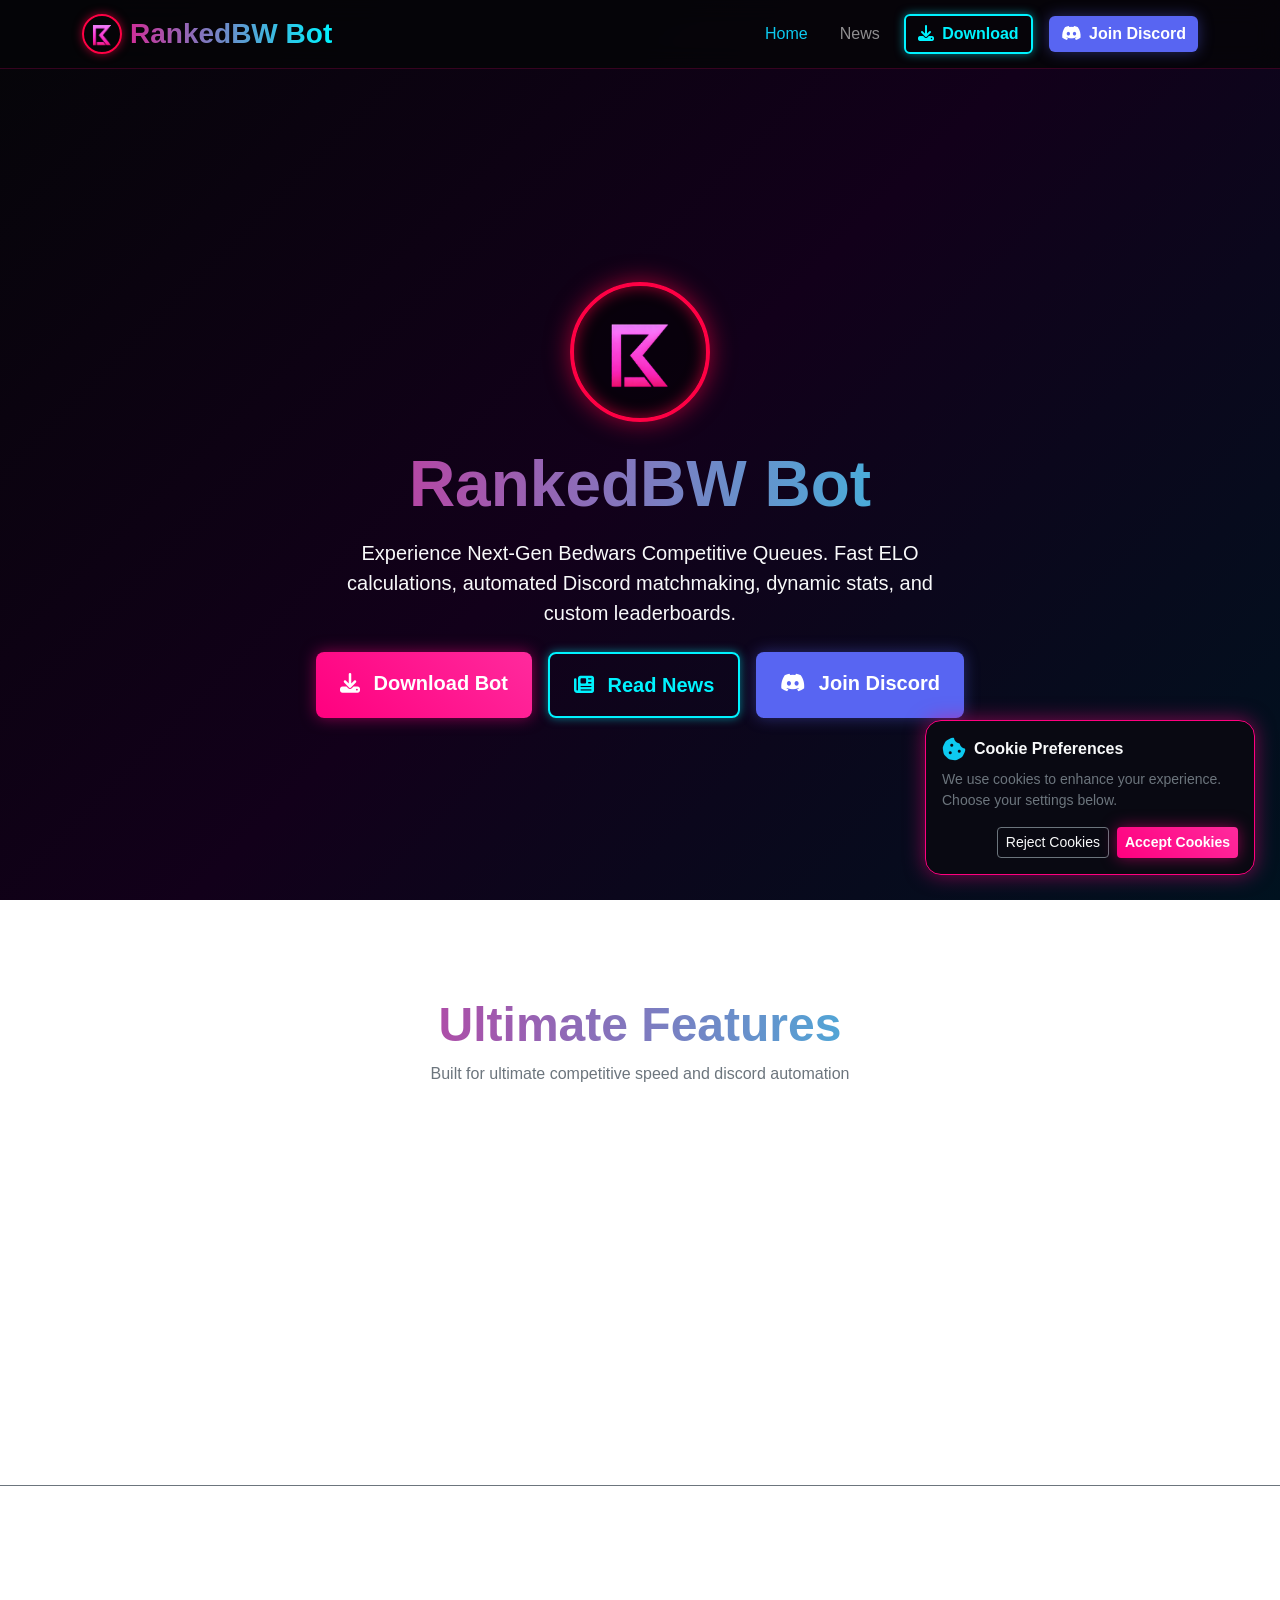
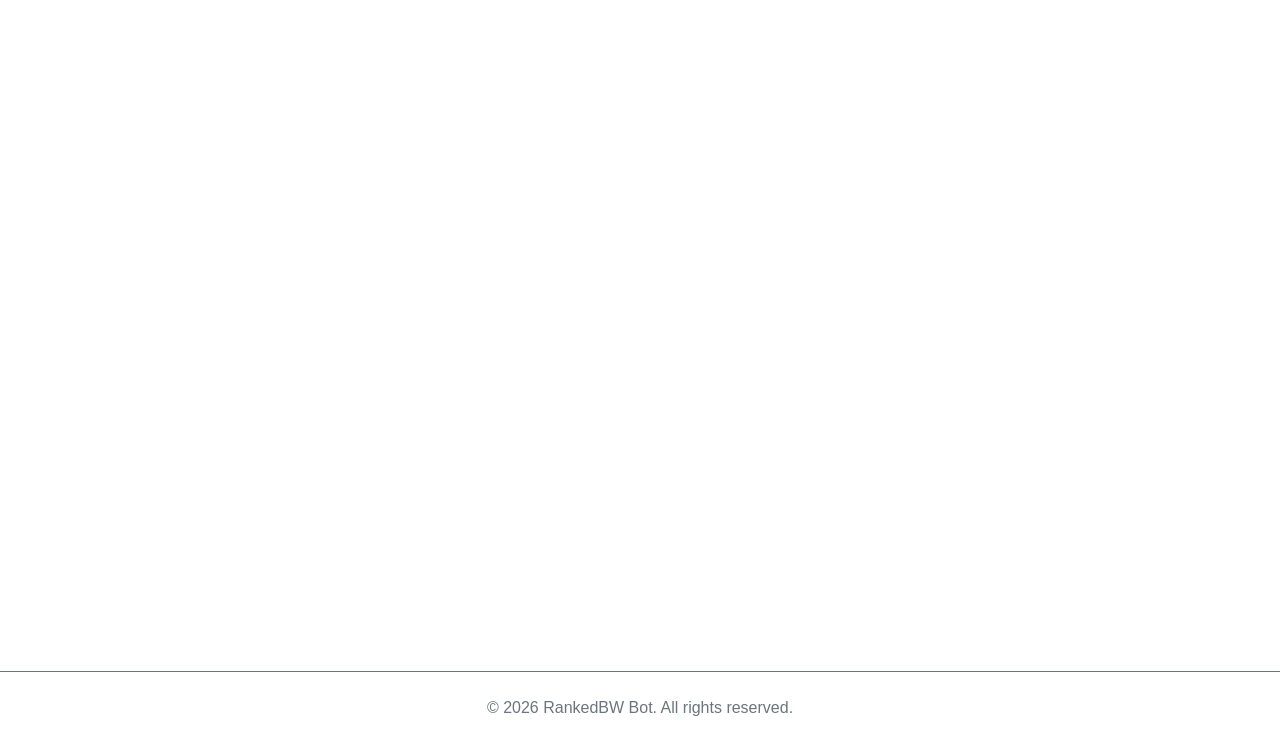
==== commit fe3eb73c: "Update index.html" ====
--- a/index.html
+++ b/index.html
@@ -135,6 +135,8 @@
                     </span>
                     <span class="badge bg-secondary px-3 py-2 fs-6 border border-warning text-warning">
                         <i class="fa-brands fa-java me-1"></i> Java 11 & Java 17 Supported
+                    <span class="badge bg-secondary px-3 py-2 fs-6 border border-warning text-danger">
+                        <i class="fa-brands fa-java me-1"></i> Bedwars1058 v25.2 Support Only
                     </span>
                 </div>
             </div>
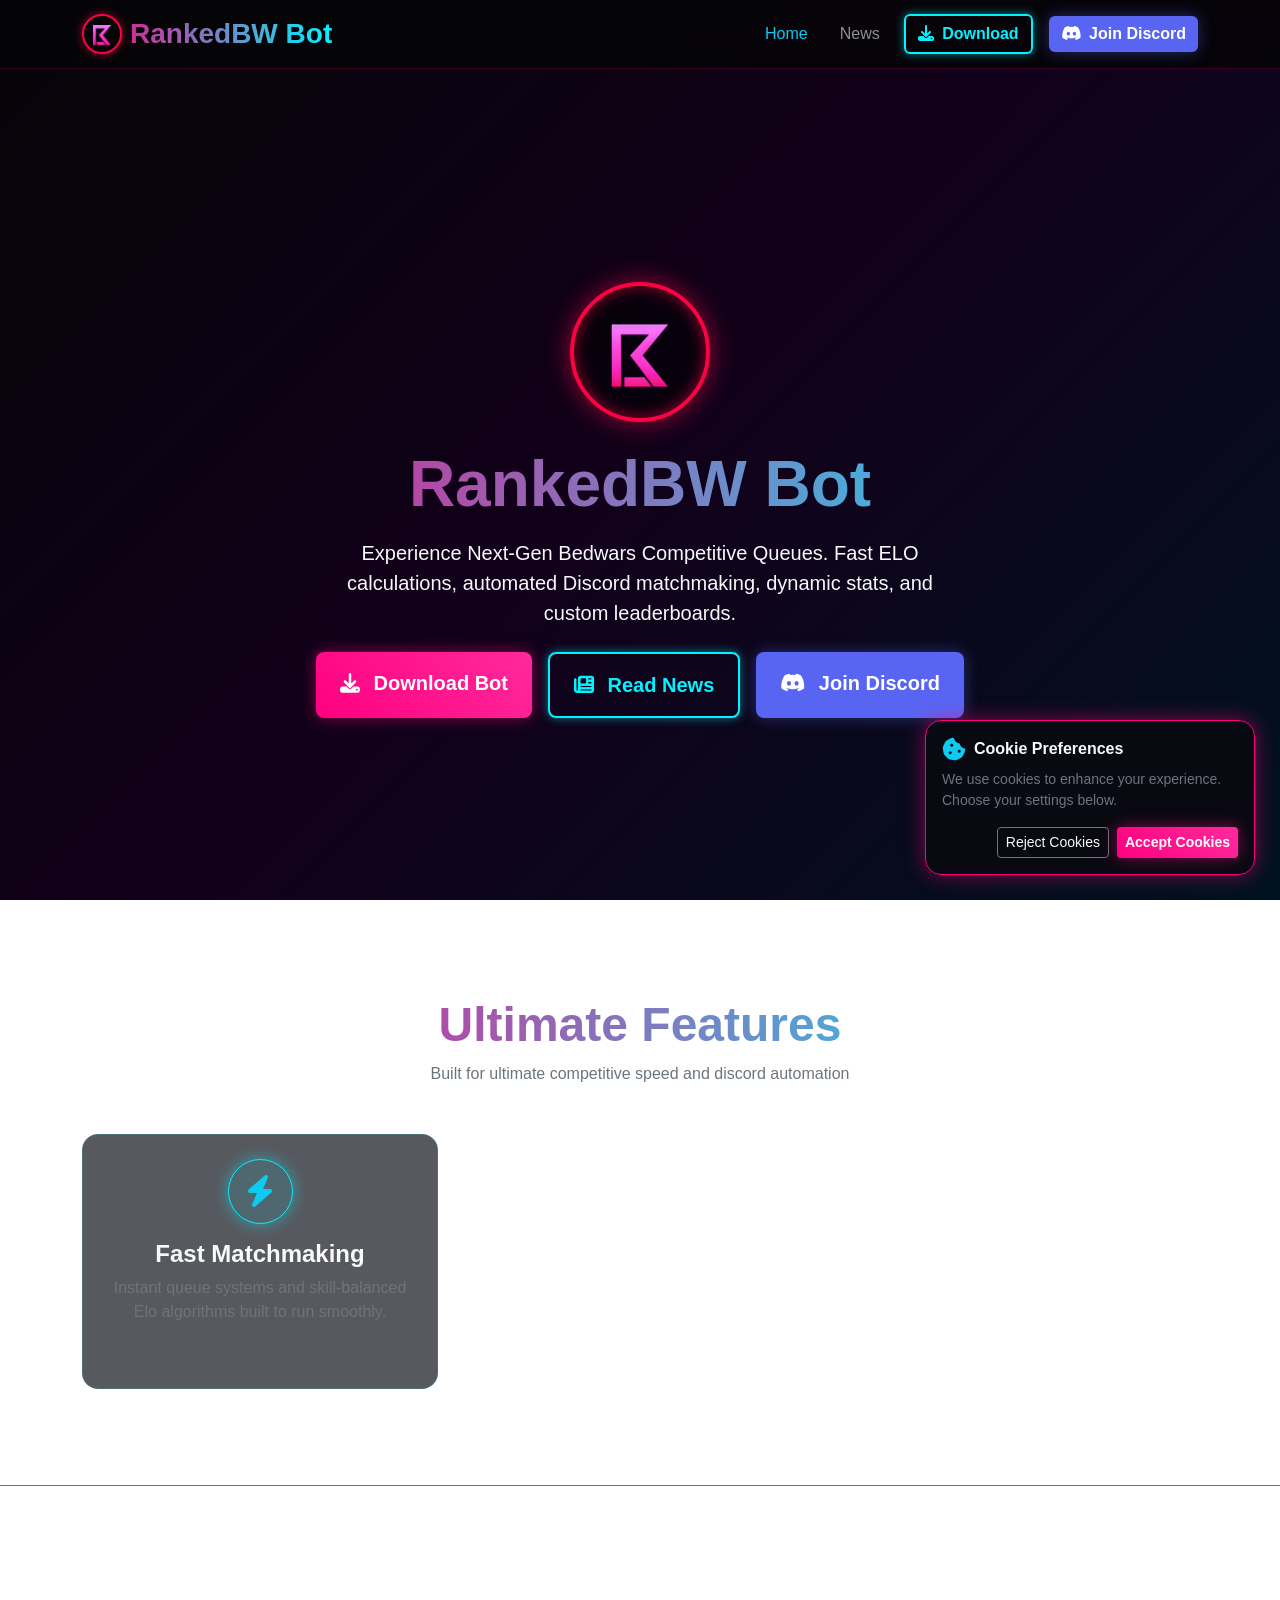
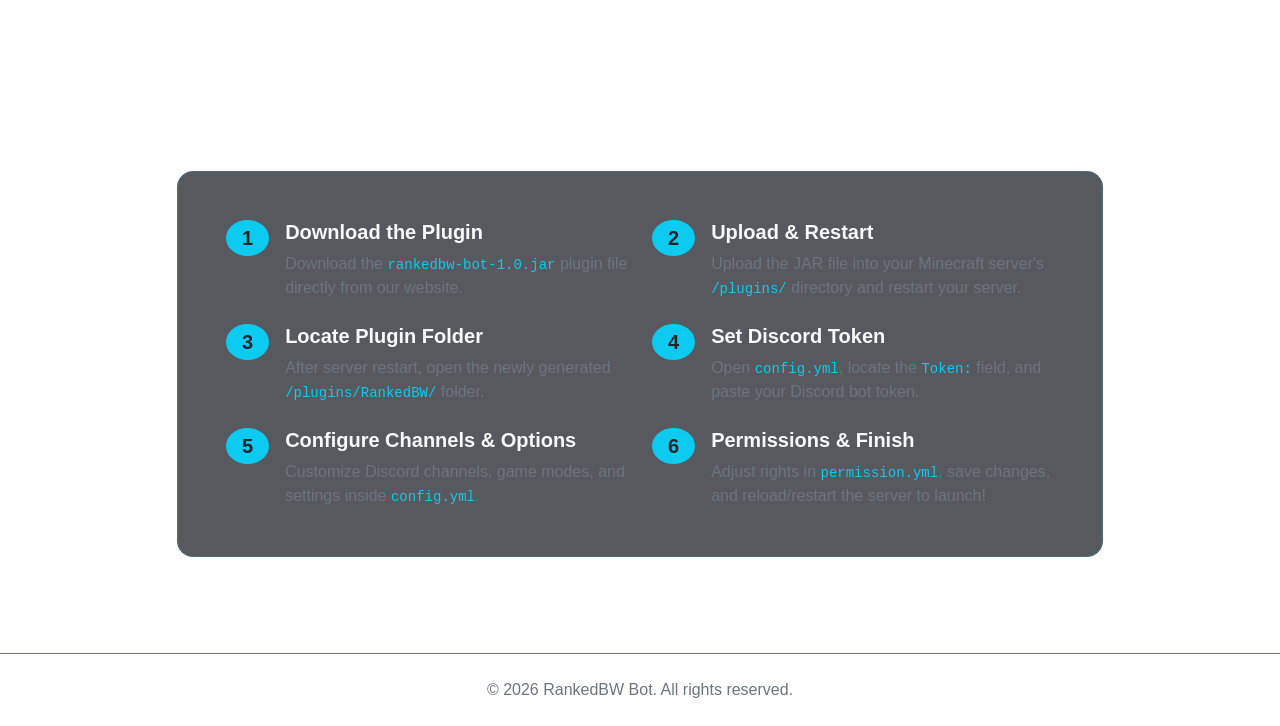
==== commit b3221f9f: "Update index.html" ====
--- a/index.html
+++ b/index.html
@@ -130,14 +130,15 @@
                 
                 <!-- Server & Java Compatibility Badges -->
                 <div class="d-flex justify-content-center gap-2 flex-wrap mt-3">
-                    <span class="badge bg-secondary px-3 py-2 fs-6 border border-info text-info">
-                        <i class="fa-solid fa-server me-1"></i> Paper / Spigot 1.8.8
-                    </span>
-                    <span class="badge bg-secondary px-3 py-2 fs-6 border border-warning text-warning">
-                        <i class="fa-brands fa-java me-1"></i> Java 11 & Java 17 Supported
-                    <span class="badge bg-secondary px-3 py-2 fs-6 border border-warning text-danger">
-                        <i class="fa-brands fa-java me-1"></i> Bedwars1058 v25.2 Support Only
-                    </span>
+    <span class="badge bg-secondary px-3 py-2 fs-6 border border-info text-info">
+    <i class="fa-solid fa-server me-1"></i> Paper / Spigot 1.8.8
+  </span>
+<span class="badge bg-secondary px-3 py-2 fs-6 border border-warning text-warning">
+    <i class="fa-brands fa-java me-1"></i> Java 11 & Java 17 Supported
+</span>
+<span class="badge bg-secondary px-3 py-2 fs-6 border border-danger text-danger">
+    <i class="fa-solid fa-bed me-1"></i> Bedwars1058 v25.2 Support Only
+</span>
                 </div>
             </div>
 
